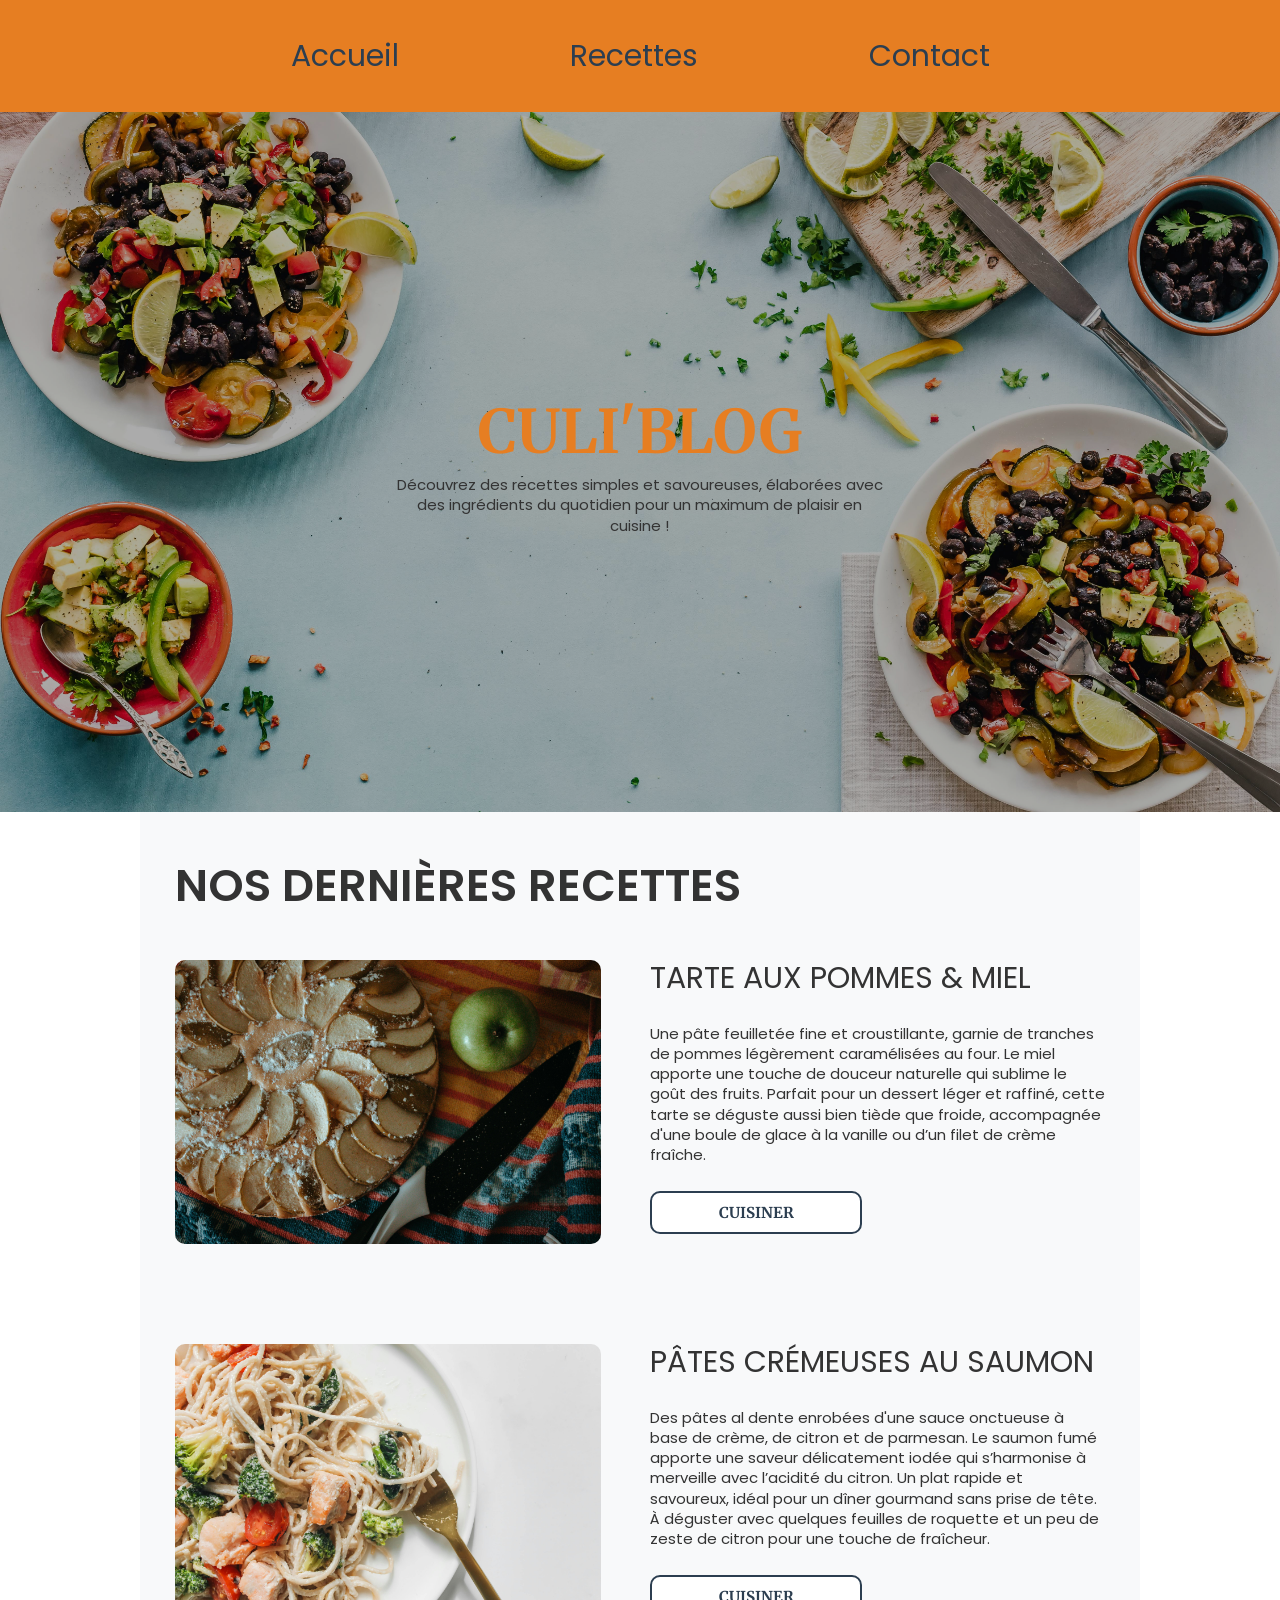
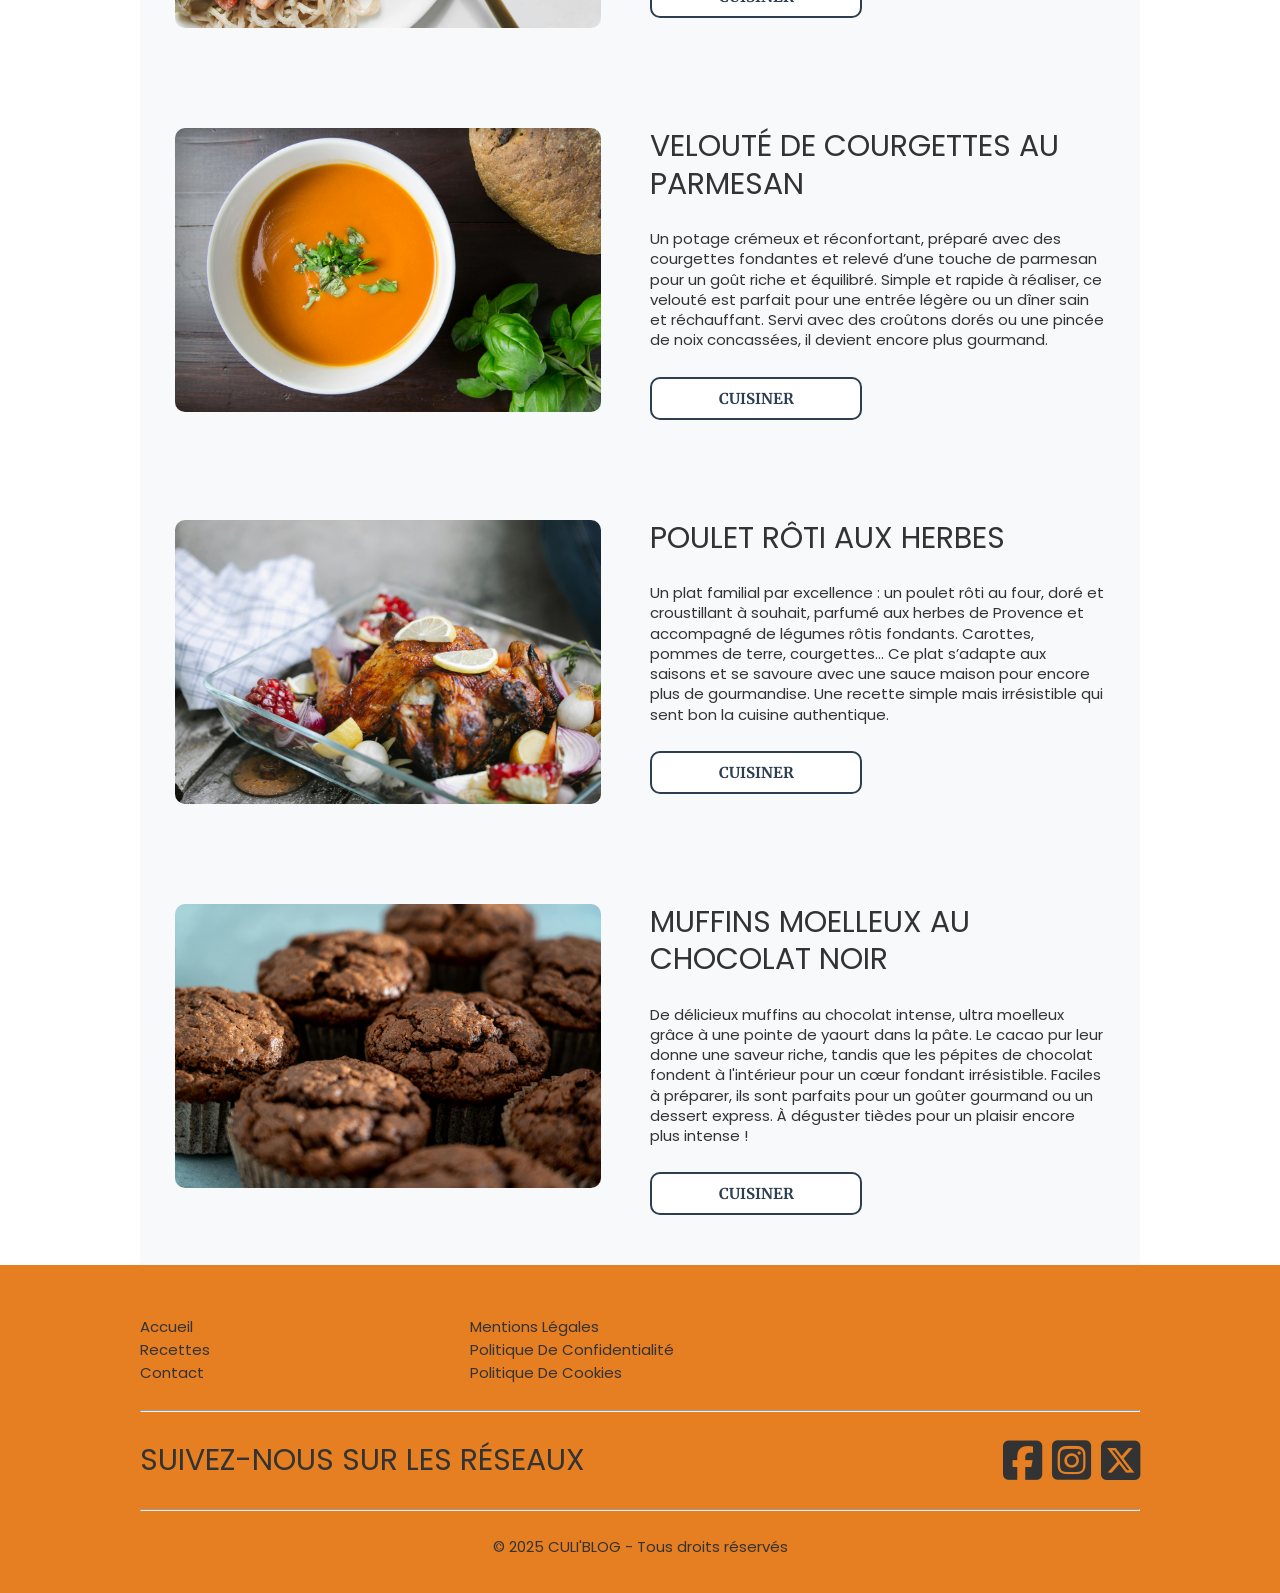
==== index.html @ 044cda8c "first commit" ====
<!DOCTYPE html>
<html lang="fr">
<head>
    <meta charset="UTF-8">
    <meta name="viewport" content="width=device-width, initial-scale=1.0">
    <meta name="description" content="Culi'Blog - Découvrez des recettes simples et savoureuses pour égayer vos repas avec des ingrédients du quotidien." />
    <title>Culi'Blog</title>
    <link rel="stylesheet" href="style.css">
    <link rel="preconnect" href="https://fonts.googleapis.com">
    <link rel="preconnect" href="https://fonts.gstatic.com" crossorigin>
    <link href="https://fonts.googleapis.com/css2?family=Poppins:ital,wght@0,100;0,200;0,300;0,400;0,500;0,600;0,700;0,800;0,900;1,100;1,200;1,300;1,400;1,500;1,600;1,700;1,800;1,900&family=Work+Sans:ital,wght@0,100..900;1,100..900&display=swap" rel="stylesheet">
    <link href="https://fonts.googleapis.com/css2?family=Merriweather:ital,wght@0,100;0,200;0,300;0,400;0,500;0,600;0,700;0,800;0,900;1,100;1,200;1,300;1,400;1,500;1,600;1,700;1,800;1,900&family=Work+Sans:ital,wght@0,100..900;1,100..900&display=swap" rel="stylesheet">
    <link rel="stylesheet" href="https://cdnjs.cloudflare.com/ajax/libs/font-awesome/6.7.2/css/all.min.css" integrity="sha512-Evv84Mr4kqVGRNSgIGL/F/aIDqQb7xQ2vcrdIwxfjThSH8CSR7PBEakCr51Ck+w+/U6swU2Im1vVX0SVk9ABhg==" crossorigin="anonymous" referrerpolicy="no-referrer" />
</head>
</head>
<body>
    <header>
        <nav class="navbar">
            <ul class="menus">
                <li class="menu"><a href="index.html">accueil</a></li>
                <li class="menu"><a href="#">recettes</a></li>
                <li class="menu"><a href="contact.html">contact</a></li>
            </ul>
        </nav>

        <div class="banner">
            <img class="banner-img" src="./img/banner.jpg" alt="Bannière avec des plats cuisinés">
            <div class="banner-text">
                <h1>culi'blog</h1>
                <p>Découvrez des recettes simples et savoureuses, élaborées avec des ingrédients du quotidien pour un maximum de plaisir en cuisine !</p>
            </div>
        </div>
    </header>

    <main>

        <h2>nos dernières recettes</h2>
        
        <div class="card-list">

            <article class="card">
                <img src="./img/tarte.jpg" alt="Une tarte au pommes posée sur une table, avec une pomme et un couteau à côté">
                <div>
                    <h3>tarte aux pommes & miel</h3>
                    <p>Une pâte feuilletée fine et croustillante, garnie de tranches de pommes légèrement caramélisées au four. Le miel apporte une touche de douceur naturelle qui sublime le goût des fruits. Parfait pour un dessert léger et raffiné, cette tarte se déguste aussi bien tiède que froide, accompagnée d'une boule de glace à la vanille ou d’un filet de crème fraîche.</p>
                    <a class="button" href="./recettes/tarte.html">cuisiner</a>
                </div>
            </article>

            <article class="card">
                <img src="./img/pates.jpg" alt="Une assiète de spaghettis avec des bouts de saumon, de brocolis et de tomates">
                <div>
                    <h3>pâtes crémeuses au saumon</h3>
                    <p>Des pâtes al dente enrobées d'une sauce onctueuse à base de crème, de citron et de parmesan. Le saumon fumé apporte une saveur délicatement iodée qui s’harmonise à merveille avec l’acidité du citron. Un plat rapide et savoureux, idéal pour un dîner gourmand sans prise de tête. À déguster avec quelques feuilles de roquette et un peu de zeste de citron pour une touche de fraîcheur.</p>
                    <a class="button" href="./recettes/pates.html">cuisiner</a>
                </div>
            </article>

            <article class="card">
                <img src="./img/soupe.jpg" alt="Une bol contenant un velouté de courgettes avec des herbes sur le dessus">
                <div>
                    <h3>velouté de courgettes au parmesan</h3>
                    <p>Un potage crémeux et réconfortant, préparé avec des courgettes fondantes et relevé d’une touche de parmesan pour un goût riche et équilibré. Simple et rapide à réaliser, ce velouté est parfait pour une entrée légère ou un dîner sain et réchauffant. Servi avec des croûtons dorés ou une pincée de noix concassées, il devient encore plus gourmand.</p>
                    <a class="button" href="./recettes/soupe.html">cuisiner</a>
                </div>
            </article>

            <article class="card">
                <img src="./img/poulet.jpg" alt="Un poulet rôti avec des herbes et légumes dans un plat en verre">
                <div>
                    <h3>poulet rôti aux herbes</h3>
                    <p>Un plat familial par excellence : un poulet rôti au four, doré et croustillant à souhait, parfumé aux herbes de Provence et accompagné de légumes rôtis fondants. Carottes, pommes de terre, courgettes… Ce plat s’adapte aux saisons et se savoure avec une sauce maison pour encore plus de gourmandise. Une recette simple mais irrésistible qui sent bon la cuisine authentique.</p>
                    <a class="button" href="./recettes/poulet.html">cuisiner</a>
                </div>
            </article>

            <article class="card">
                <img src="./img/muffin.jpg" alt="Plusieurs muffins au chocolat vus de très près">
                <div>
                    <h3>muffins moelleux au chocolat noir</h3>
                    <p>De délicieux muffins au chocolat intense, ultra moelleux grâce à une pointe de yaourt dans la pâte. Le cacao pur leur donne une saveur riche, tandis que les pépites de chocolat fondent à l'intérieur pour un cœur fondant irrésistible. Faciles à préparer, ils sont parfaits pour un goûter gourmand ou un dessert express. À déguster tièdes pour un plaisir encore plus intense !</p>
                    <a class="button" href="./recettes/muffin.html">cuisiner</a>
                </div>
            </article>

        </div>
    </main>

    <footer>
        <nav>
            <ul>
                <li><a href="index.html">accueil</a></li>
                <li><a href="#">recettes</a></li>
                <li><a href="contact.html">contact</a></li>
            </ul>
            <ul>
                <li><a href="#">mentions légales</a></li>
                <li><a href="#">politique de confidentialité</a></li>
                <li><a href="#">politique de cookies</a></li>
            </ul>
        </nav>

        <hr>

        <div class="socials">
            <h3>suivez-nous sur les réseaux</h3>
            <div class="icons">
                <i class="fa-brands fa-square-facebook fa-3x"></i>
                <i class="fa-brands fa-square-instagram fa-3x"></i>
                <i class="fa-brands fa-square-x-twitter fa-3x"></i>
            </div>
        </div>
        
        <hr>
        <p class="copyright">© 2025 CULI'BLOG - Tous droits réservés</p>

    </footer>
</body>
</html>
---- style.css ----
:root {
    --primary: #E67E22;
    --secondary: #2C3E50;
    --dark: #333333;
    --light: #F8F9FA;
}

html {
    font-size: 15px;
}

html, body, body * {
    margin: 0;
    padding: 0;
    font-family: Poppins;
    color: var(--dark);
    font-weight: 400;
    text-decoration: none;
    list-style-type: none;
    list-style: none;
}

h1 {
    font-family: Merriweather;
    font-size: 4rem;
    font-weight: 700;
    text-transform: uppercase;
    line-height: 5.8rem;
    color: var(--primary);
}

h2 {
    font-size: 3rem;
    font-weight: 600;
    text-transform: uppercase;
    line-height: 3.2rem;
}

h3 {
    font-size: 2rem;
    text-transform: uppercase;
    line-height: 2.5rem;
    height: max-content;
}

p {
    line-height: 1.35rem;
}

p > span {
    font-weight: 600;
}

.button {
    width: 188px;
    background-color: #fff;
    border: 2px solid var(--secondary);
    border-radius: 10px;
    padding: 10px;
    font-family: Merriweather;
    text-transform: uppercase;
    font-weight: 700;
    color: var(--secondary);
    text-align: center;
}

.button:hover {
    background-color: var(--secondary);
    color: #fff;
}

.navbar {
    height: 112px;
    background-color: var(--primary);
    align-content: center;
}

.menus {
    display: flex;
    padding: 0;
    gap: 171px;
    justify-content: center;
}

.menu > a {
    font-family: Poppins;
    font-size: 2rem;
    text-transform: capitalize;
    color : var(--secondary);
    position: relative;
}

.menu > a:hover::after {
    content: "";
    position: absolute;
    bottom: -5px;
    left: 50%;
    transform: translate(-50%);
    width: 66%;
    height: 2px;
    background-color: var(--secondary);
}

.banner {
    position: relative;
    height: 700px;
}

.banner::before {
    content: "";
    position: absolute;
    top: 0;
    left: 0;
    width: 100%;
    height: 100%;
    background: rgba(0, 0, 0, 0.33);
    z-index: 1;
  }

.banner-img {
    width: 100%;
    height: 100%;
    object-fit: cover;
}

.banner-text {
    position: absolute;
    top: 50%;
    left: 50%;
    transform: translate(-50%, -50%);
    display: flex;
    flex-direction: column;
    z-index: 2;
}

.banner-text > h1,
.banner-text > p {
    align-self: center;
    text-align: center;
}

.banner-text > p {
    width: 77%;
}

.receipe-info {
    position: absolute;
    bottom: 12%;
    left: 3%;
    border-collapse: collapse;
    z-index: 2;
}

.receipe-info tr {
    border-bottom: 3px solid var(--primary);
    position: relative;
}

.receipe-info tr:last-child {
    border-bottom: none;
}

.receipe-info td {
    color: var(--primary);
    padding: 6px 15px;
    font-size: 1.3rem;
}

.receipe-info tr > td:last-child {
    width: 200px;
}

.receipe-info td:first-child {
    border-right: 3px solid var(--primary);
}

main {
    background: var(--light);
    margin: 0 140px;
    padding: 50px 35px;
}

main h2 {
    margin-bottom: 50px;
}

main section {
    margin-bottom: 70px;
    display: flex;
    flex-direction: column;
    gap: 26px;
}

.card-list {
    display: flex;
    flex-direction: column;
    gap: 100px;
}

.card {
    display: flex;
    gap: 49px;
}

.card div {
    display: flex;
    flex-direction: column;
    gap: 26px;
}

.card > img {
    width: 505px;
    height: 284px;
    object-fit: cover;
    display: block;
    border-radius: 10px;
}

footer {
    background-color: var(--primary);
    margin: 0 ;
    padding: 50px 140px 35px 140px;
}

footer nav {
    display: flex;
}

footer ul {
    width: 33%;
}

footer a {
    text-transform: capitalize;
}

footer hr {
    margin: 26px 0;
}

.socials {
    display: flex;
    justify-content: space-between;
    align-items: center;
}

.icons {
    display: flex;
    gap: 10px;
    align-items: center;
}

.copyright {
    text-align: center;
}

.ingredient-list, .step-list {
    display: flex;
    flex-direction: column;
    gap: 20px;
}

.ingredient-list > li {
    list-style: disc;
    list-style-position: inside;
}

.step-list > li {
    list-style: decimal;
    list-style-position: inside;
}

.contact {
    display: flex;
    flex-direction: column;
    justify-content: center;
    text-align: center;
    margin: 0 200px;
    gap: 100px;
}

.contact > div {
    display: flex;
    flex-direction: column;
    gap: 26px;
}

form {
    display: flex;
    flex-direction: column;
    gap: 26px;
}

form input,
form textarea {
    outline: none;
    border: solid 1px var(--dark);
    padding: 10px;
    font-size: 1rem;
}

form textarea {
    resize: vertical;
    height: 100px;
}

form > .button {
    align-self: center;
}
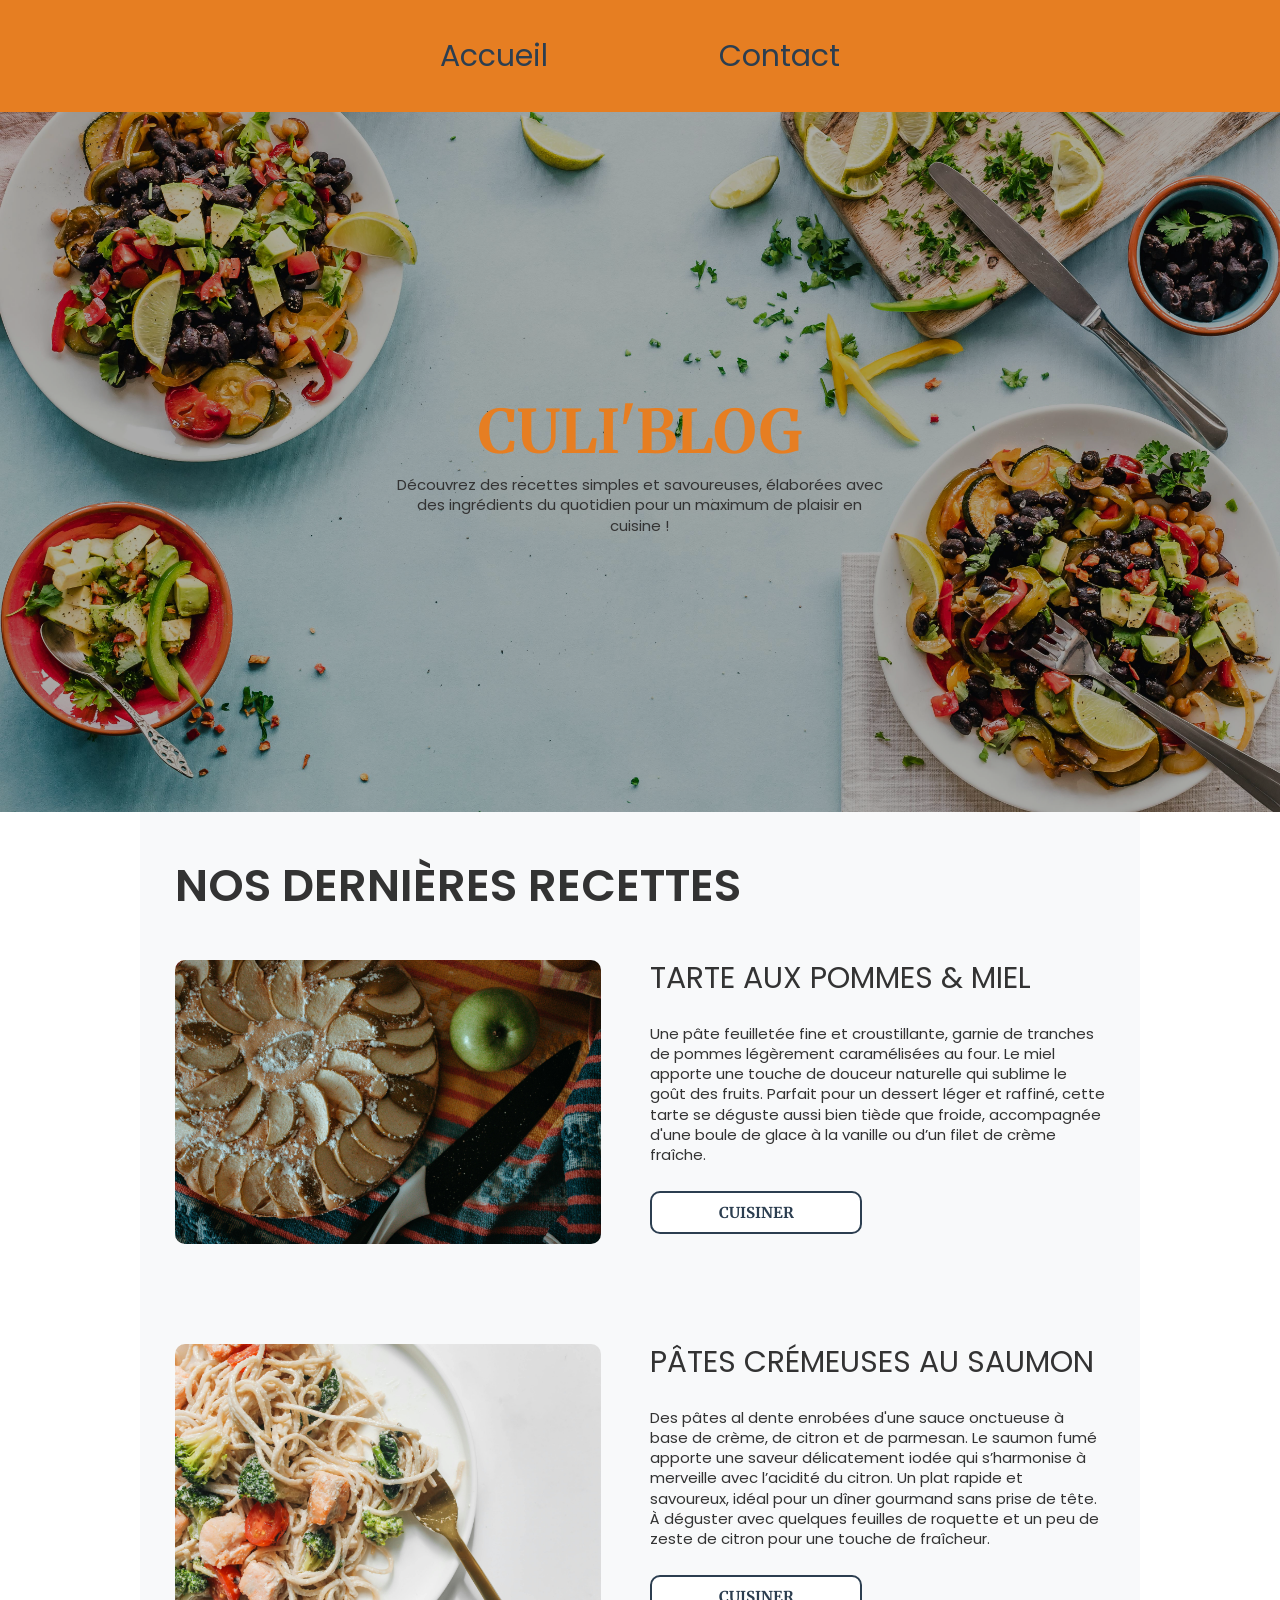
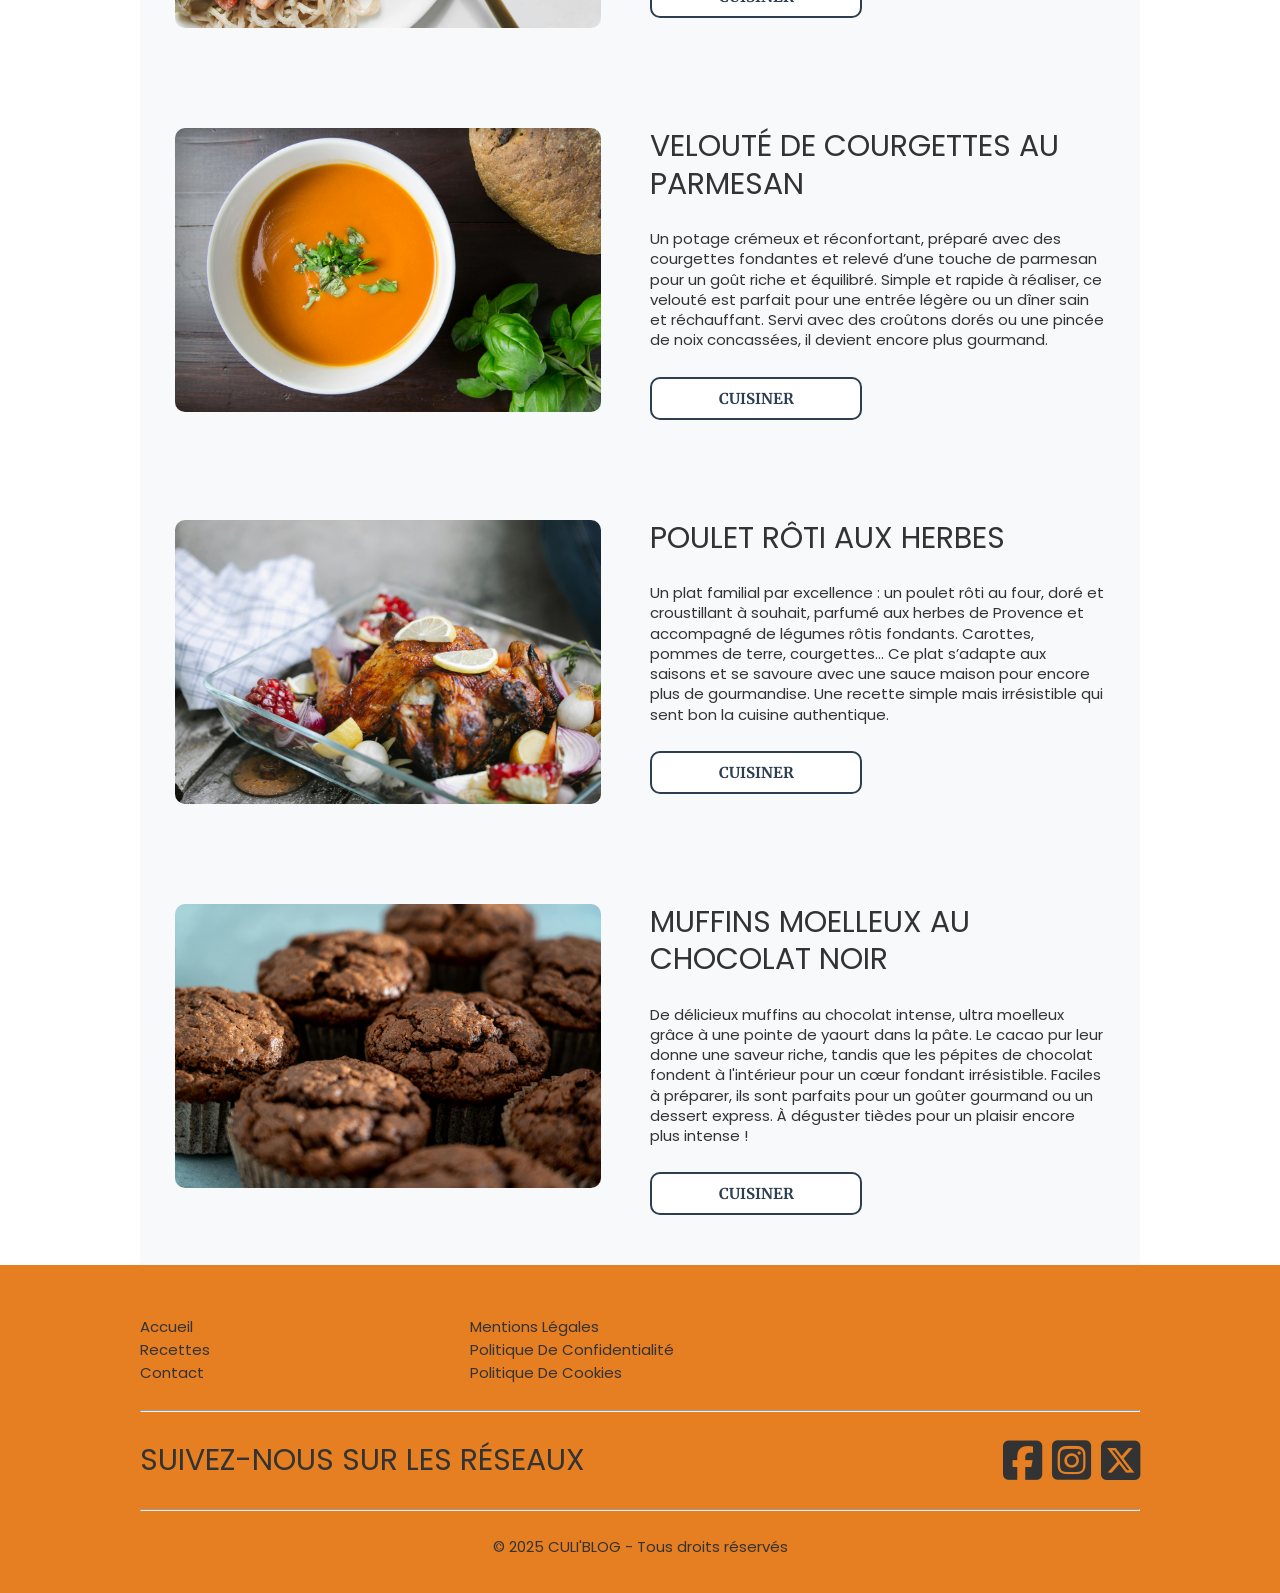
==== commit 8c750da1: "Remove recette menu from navbar" ====
--- a/index.html
+++ b/index.html
@@ -18,7 +18,7 @@
         <nav class="navbar">
             <ul class="menus">
                 <li class="menu"><a href="index.html">accueil</a></li>
-                <li class="menu"><a href="#">recettes</a></li>
+                <!--<li class="menu"><a href="#">recettes</a></li>-->
                 <li class="menu"><a href="contact.html">contact</a></li>
             </ul>
         </nav>
@@ -116,4 +116,4 @@
 
     </footer>
 </body>
-</html>+</html>
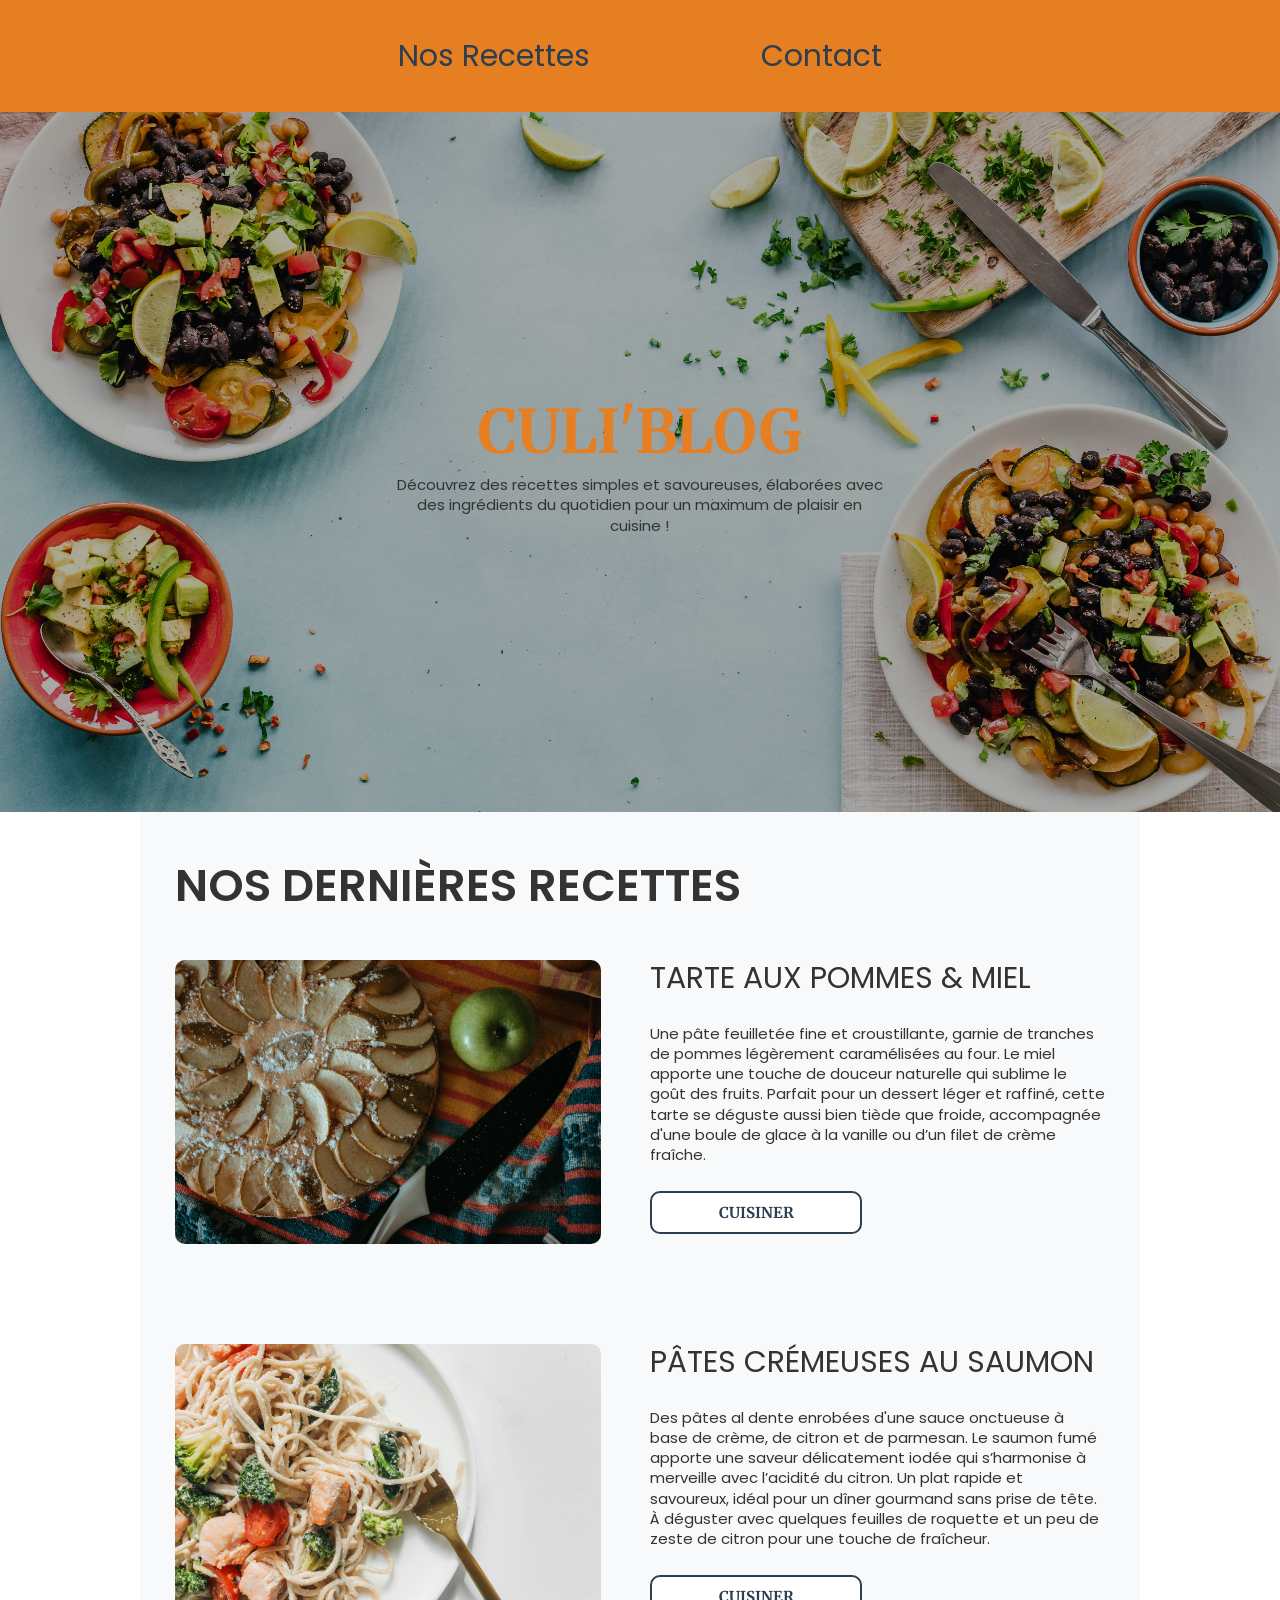
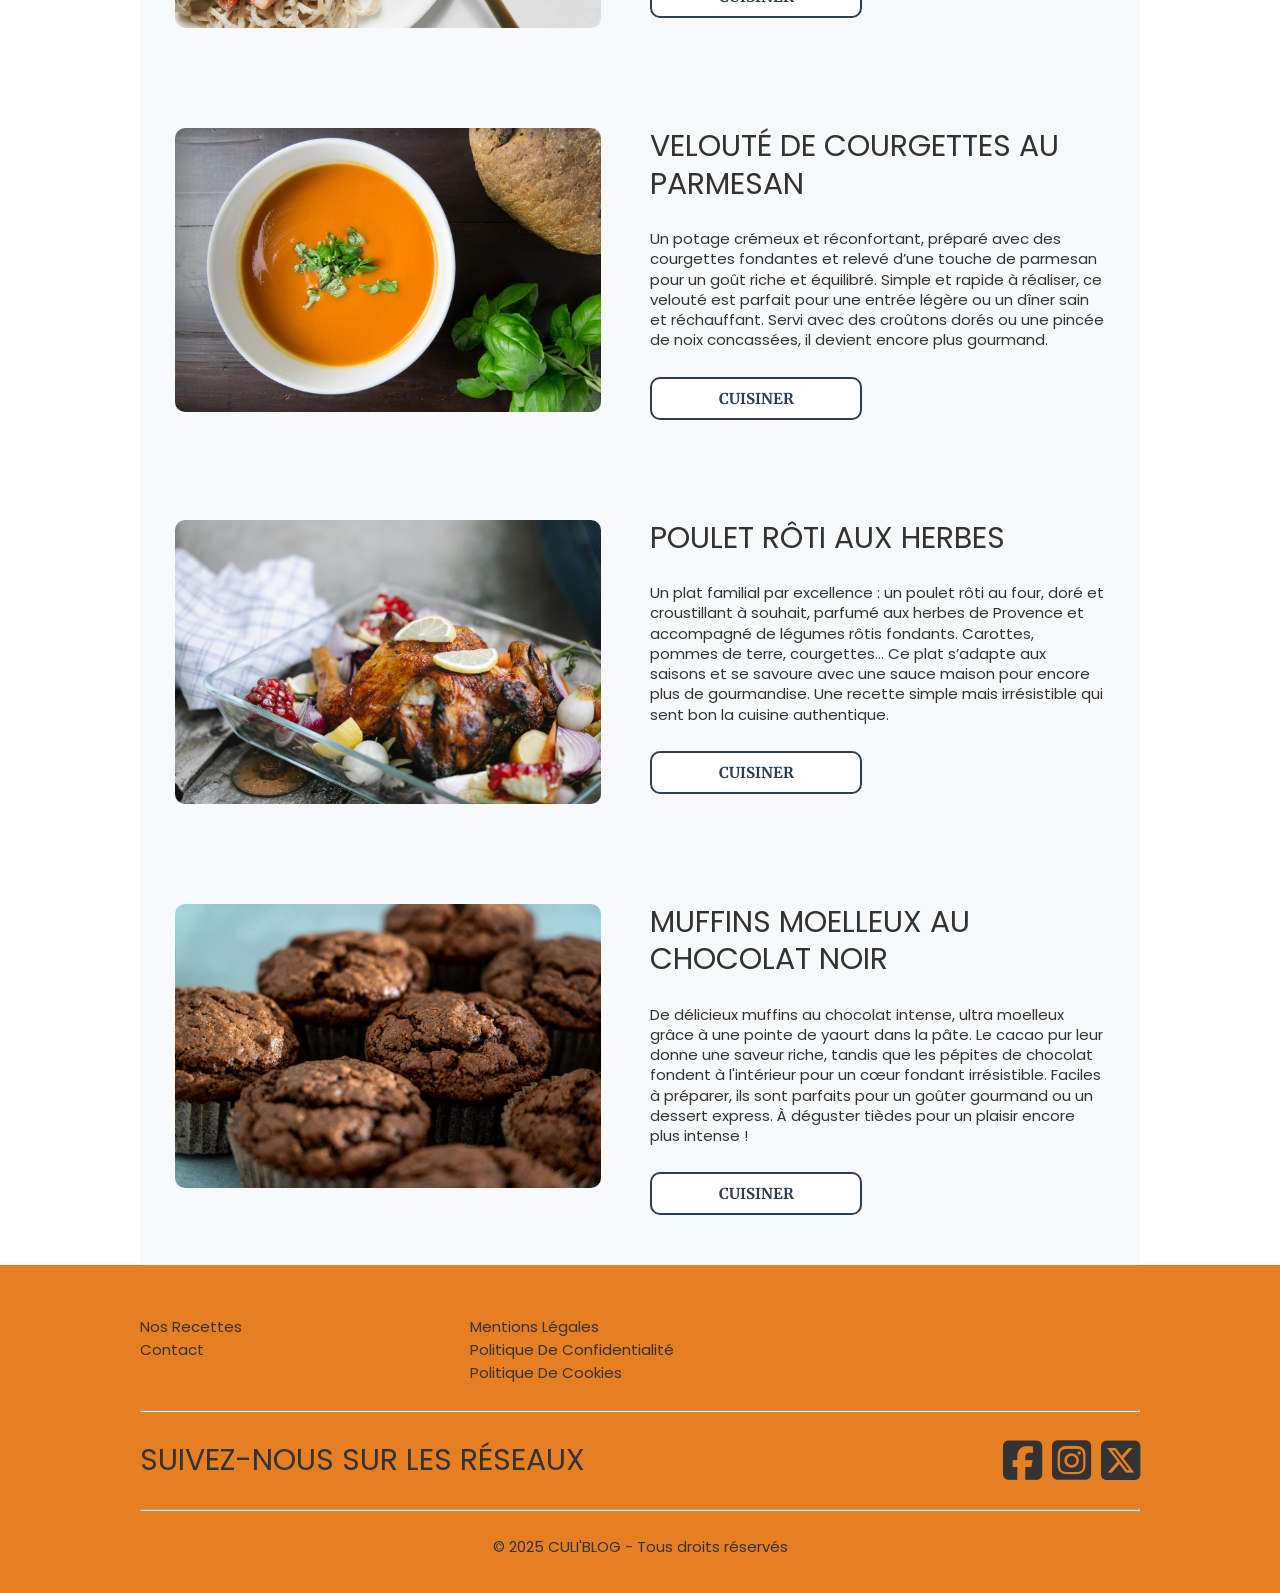
==== commit e6fb2f6d: "Update index.html" ====
--- a/index.html
+++ b/index.html
@@ -17,8 +17,7 @@
     <header>
         <nav class="navbar">
             <ul class="menus">
-                <li class="menu"><a href="index.html">accueil</a></li>
-                <!--<li class="menu"><a href="#">recettes</a></li>-->
+                <li class="menu"><a href="index.html">nos recettes</a></li>
                 <li class="menu"><a href="contact.html">contact</a></li>
             </ul>
         </nav>
@@ -89,8 +88,7 @@
     <footer>
         <nav>
             <ul>
-                <li><a href="index.html">accueil</a></li>
-                <li><a href="#">recettes</a></li>
+                <li><a href="index.html">nos recettes</a></li>
                 <li><a href="contact.html">contact</a></li>
             </ul>
             <ul>
